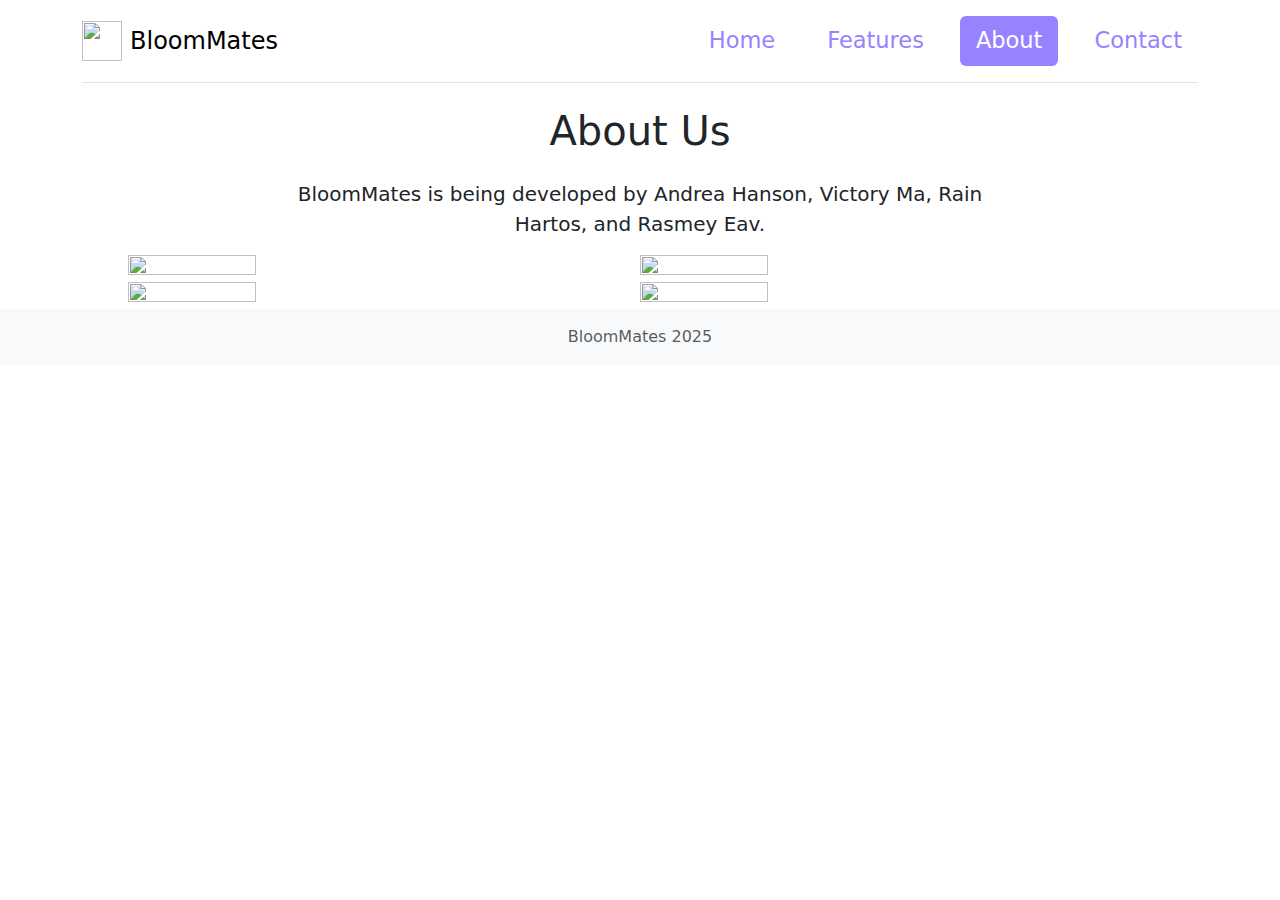
==== about.html @ 4c2a4fcb "Fixed the nav bar weirdness" ====
<!DOCTYPE html>
<html lang="en">

<head>
    <meta charset="UTF-8">
    <meta name="viewport" content="width=device-width, initial-scale=1.0">
    <link href="https://cdn.jsdelivr.net/npm/bootstrap@5.3.3/dist/css/bootstrap.min.css" rel="stylesheet"
        integrity="sha384-QWTKZyjpPEjISv5WaRU9OFeRpok6YctnYmDr5pNlyT2bRjXh0JMhjY6hW+ALEwIH" crossorigin="anonymous">
    <link rel="stylesheet" href="./styles.css">
    <title>About - BloomMates App</title>
</head>

<body>
    <div class="container">
        <header class="d-flex flex-wrap justify-content-center py-3 mb-4 border-bottom">
            <a href="/"
                class="d-flex align-items-center mb-3 mb-md-0 me-md-auto link-body-emphasis text-decoration-none">
                <img src="./images/tulips.png" class="bi me-2" width="40" height="40">
                <span class="fs-4">BloomMates</span>
            </a>

            <ul class="nav nav-pills">
                <li class="nav-item"><a href="index.html" class="nav-link">Home</a></li>
                <li class="nav-item"><a href="features.html" class="nav-link">Features</a></li>
                <li class="nav-item"><a href="about.html" class="nav-link active" aria-current="page">About</a></li>
                <li class="nav-item"><a href="contact.html" class="nav-link">Contact</a></li>
            </ul>
        </header>
    </div>

    <div class="container">
        <h1 class="text-center mb-4">About Us</h1>
        <div class="row">
            <div class="col-md-8 mx-auto">
                <p class="lead text-center">BloomMates is being developed by Andrea Hanson, Victory Ma, Rain Hartos,
                    and Rasmey Eav.
                </p>
            </div>
        </div>
    </div>

    <div id="poster-container">
        <img class="poster" src="./images/andrea.png">
        <img class="poster" src="./images/victor.png">
        <img class="poster" src="./images/rain.png">
        <img class="poster" src="./images/rasmey.png">
    </div>

    <footer class="footer mt-auto py-3 bg-light">
        <div class="container text-center">
            <p class="text-muted mb-0">BloomMates 2025</p>
        </div>
    </footer>

    <script src="https://cdn.jsdelivr.net/npm/bootstrap@5.3.3/dist/js/bootstrap.bundle.min.js"
        integrity="sha384-YvpcrYf0tY3lHB60NNkmXc5s9fDVZLESaAA55NDzOxhy9GkcIdslK1eN7N6jIeHz"
        crossorigin="anonymous"></script>
</body>

</html>
---- styles.css ----
.logo1 {
  height: 10%;
  width: 18%;
}

.logo2 {
  height: 18%;
  width: 18%;
}

.logo3 {
  height: 50px;
}

.logo3 {
  height: 500px;
}



.poster {
  height: 50%;
  width: 25%;
  flex-basis: 40%;
}

#poster-container {
  display: flex;
  flex-direction: row;
  align-items: center;
  justify-content: center;
  flex-wrap: wrap;
}

#card-1 {
  height: 100%;
  border-radius: 50px;
}

.container2 {
  margin: 0px;
  height: 100px;
  display: flex;
  flex-direction: row;
  align-items: center;
  justify-content: center;
  gap: 20px;
  text-decoration: none;
}

.container3 {
  margin-top: 20px;
  display: flex;
  flex-direction: row;
  align-items: center;
  justify-content: center;
}

.feature-img {
  height: 100%;
}

.container2:link {
  text-decoration: none;
}

/* landing page css */

.body_landing {
  font-family: "Open Sans", sans-serif;
  text-align: center;
  background: linear-gradient(to bottom, #fff, #e7e3fc);
  color: #6b4fa1;
  margin: 0;
  padding: 0;
}

.logo {
  font-size: 48px;
  font-weight: bold;
  margin-top: 20px;
}

.tagline {
  padding: 12px 24px;
  font-size: 2.875em;
  margin: 40px 0;
}

.hero-image {
  width: 100%;
}

.logo-image {
  width: 50%;
  height: auto;
}

.buttons {
  margin-top: 20px;
}

.btn {
  padding: 12px 24px;
  border: none;
  font-size: 16px;
  cursor: pointer;
  margin: 10px;
  border-radius: 20px;
}

.btn-about {
  margin-left: 20px;
  background-color: #6b4fa1;
  color: white;
}

.btn-contact {
  background-color: #6b4fa1;
  color: white;
}

.containerlanding {
  display: flex;
  align-items: center;
  justify-content: space-between;
  max-width: 1200px;
  margin: auto;
  padding: 20px;
}

.content {
  flex: 1;
  text-align: left;
}

.featurelist {
  flex: 2;
  text-align: center;
  font-family: "Open Sans", sans-serif;
  background-color: #6b4fa1;
  color: #ffffff;
  margin: 20;


  padding: 24px 24px;
  border: none;
  font-size: 16px;


}

.image-container {
  flex: 1;
  display: flex;
  justify-content: center;
}

/* Nav Pills */

.nav-pills {
  display: flex;
  justify-content: center; /* Centers the pills */
  gap: 20px; /* Adds spacing between pills */
}

.nav-pills .nav-link {
  
  color: #9782ff;
  transition: background-color 0.3s ease-in-out;
  gap: 50px; 
}

.nav-pills .nav-link:hover, 
.nav-pills .nav-link.active {
  background-color: #9782ff; /* Green accent color */
  color: white;
}

ul {
  font-size: 1.125em; /* Adjusts the font size for the entire list */
  text-align: left;
}

ul li {
  font-size: 1.25em; /* Adjusts the font size for each list item */
}
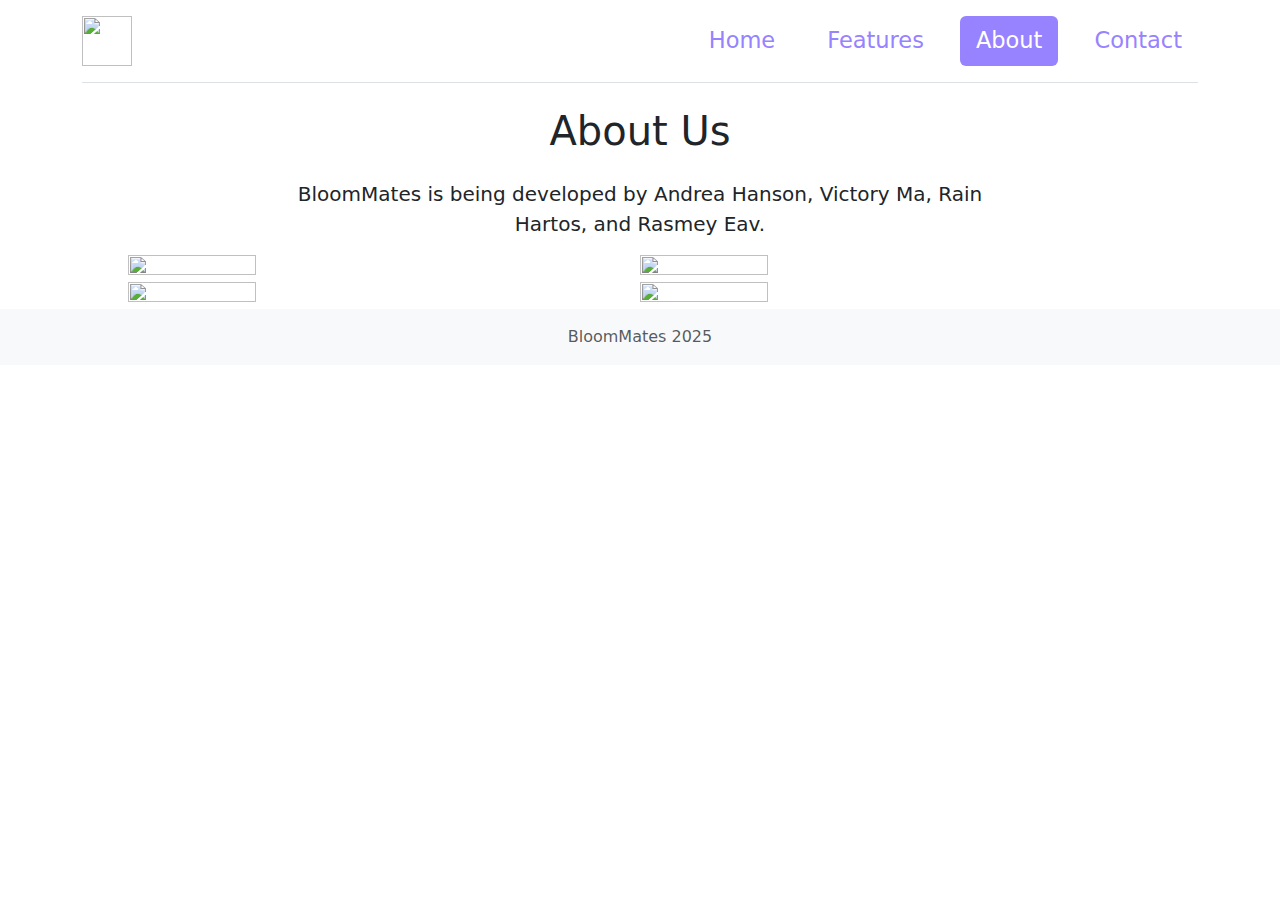
==== commit 07fe3a86: "favicon added" ====
--- a/about.html
+++ b/about.html
@@ -7,6 +7,10 @@
     <link href="https://cdn.jsdelivr.net/npm/bootstrap@5.3.3/dist/css/bootstrap.min.css" rel="stylesheet"
         integrity="sha384-QWTKZyjpPEjISv5WaRU9OFeRpok6YctnYmDr5pNlyT2bRjXh0JMhjY6hW+ALEwIH" crossorigin="anonymous">
     <link rel="stylesheet" href="./styles.css">
+    <link rel="apple-touch-icon" sizes="180x180" href="/apple-touch-icon.png">
+    <link rel="icon" type="image/png" sizes="32x32" href="/favicon-32x32.png">
+    <link rel="icon" type="image/png" sizes="16x16" href="/favicon-16x16.png">
+    <link rel="manifest" href="/site.webmanifest">
     <title>About - BloomMates App</title>
 </head>
 
@@ -15,8 +19,8 @@
         <header class="d-flex flex-wrap justify-content-center py-3 mb-4 border-bottom">
             <a href="/"
                 class="d-flex align-items-center mb-3 mb-md-0 me-md-auto link-body-emphasis text-decoration-none">
-                <img src="./images/tulips.png" class="bi me-2" width="40" height="40">
-                <span class="fs-4">BloomMates</span>
+                <img src="./images/OfficialBMIcon.svg" class="bi me-2" width="50" height="50">
+                <!-- <span class="fs-4">BloomMates</span> -->
             </a>
 
             <ul class="nav nav-pills">
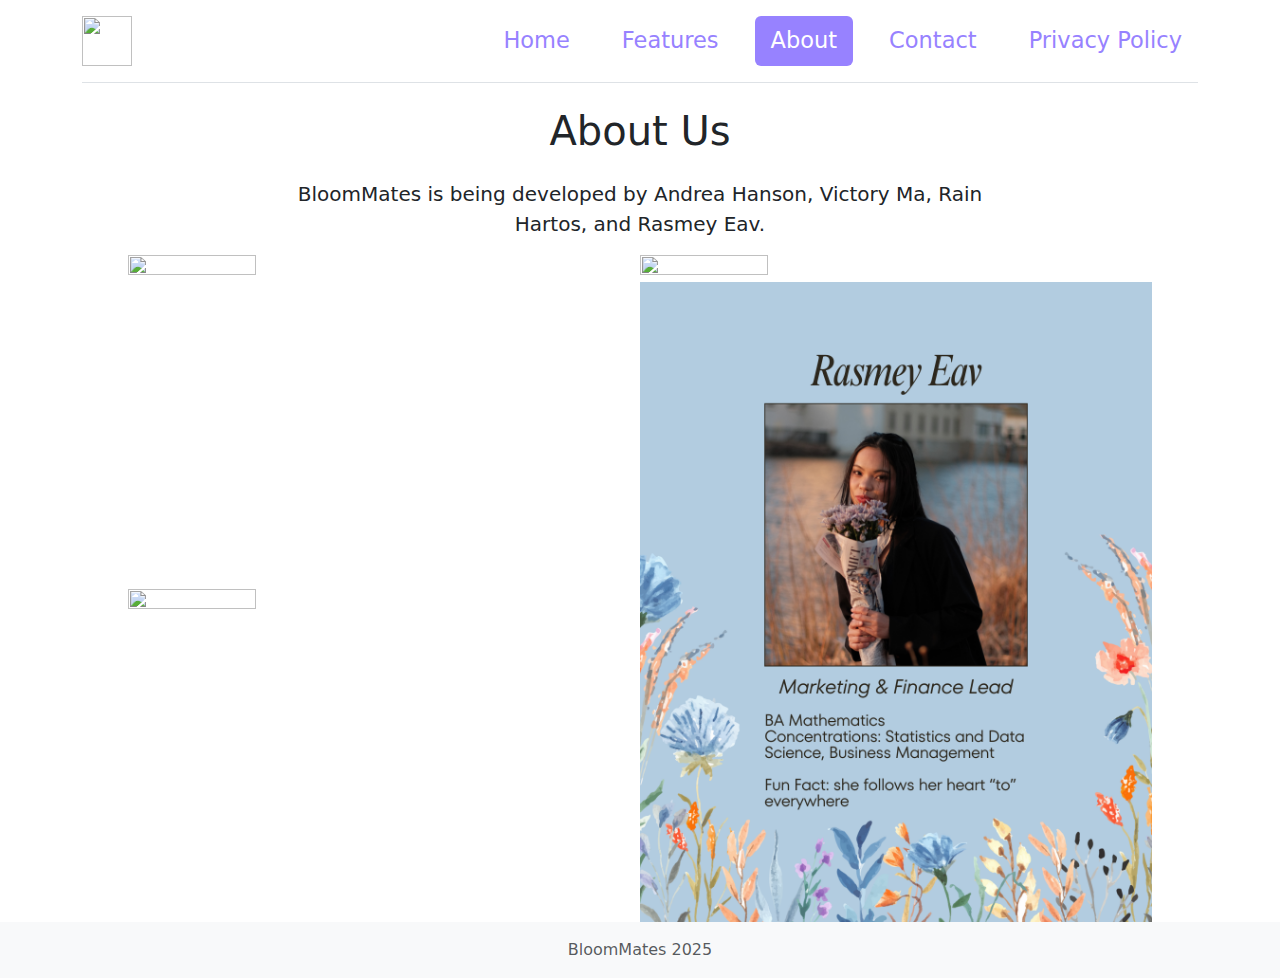
==== commit 8d215145: "privacy policy" ====
--- a/about.html
+++ b/about.html
@@ -28,6 +28,7 @@
                 <li class="nav-item"><a href="features.html" class="nav-link">Features</a></li>
                 <li class="nav-item"><a href="about.html" class="nav-link active" aria-current="page">About</a></li>
                 <li class="nav-item"><a href="contact.html" class="nav-link">Contact</a></li>
+                <li class="nav-item"><a href="privacy_policy.html" class="nav-link">Privacy Policy</a></li>
             </ul>
         </header>
     </div>
--- a/styles.css
+++ b/styles.css
@@ -1,22 +1,14 @@
-.logo1 {
-  height: 10%;
-  width: 18%;
-}
-
+.logo1,
 .logo2 {
-  height: 18%;
-  width: 18%;
+  max-width: 200px;
+  width: 100%;
+  height: auto;
+  margin: 10px;
 }
 
 .logo3 {
   height: 50px;
 }
-
-.logo3 {
-  height: 500px;
-}
-
-
 
 .poster {
   height: 50%;
@@ -67,7 +59,7 @@
 /* landing page css */
 
 .body_landing {
-  font-family: "Open Sans", sans-serif;
+  font-family: 'Open Sans', sans-serif;
   text-align: center;
   background: linear-gradient(to bottom, #fff, #e7e3fc);
   color: #6b4fa1;
@@ -88,12 +80,15 @@
 }
 
 .hero-image {
-  width: 100%;
+  max-width: 100%;
+  height: auto;
+  object-fit: contain;
 }
 
 .logo-image {
-  width: 50%;
-  height: auto;
+  width: 35%;
+  height: auto;
+  max-width: 400px;
 }
 
 .buttons {
@@ -126,7 +121,7 @@
   justify-content: space-between;
   max-width: 1200px;
   margin: auto;
-  padding: 20px;
+  padding: 20px 40px;
 }
 
 .content {
@@ -137,17 +132,14 @@
 .featurelist {
   flex: 2;
   text-align: center;
-  font-family: "Open Sans", sans-serif;
+  font-family: 'Open Sans', sans-serif;
   background-color: #6b4fa1;
   color: #ffffff;
   margin: 20;
 
-
   padding: 24px 24px;
   border: none;
   font-size: 16px;
-
-
 }
 
 .image-container {
@@ -165,23 +157,71 @@
 }
 
 .nav-pills .nav-link {
-  
   color: #9782ff;
   transition: background-color 0.3s ease-in-out;
-  gap: 50px; 
-}
-
-.nav-pills .nav-link:hover, 
+  gap: 50px;
+}
+
+.nav-pills .nav-link:hover,
 .nav-pills .nav-link.active {
-  background-color: #9782ff; /* Green accent color */
+  background-color: #9782ff;
   color: white;
 }
 
 ul {
-  font-size: 1.125em; /* Adjusts the font size for the entire list */
+  font-size: 1.125em;
   text-align: left;
 }
 
 ul li {
-  font-size: 1.25em; /* Adjusts the font size for each list item */
-}
+  font-size: 1.25em;
+}
+
+.hero-img {
+  max-width: 100%;
+  height: auto;
+  max-height: 900px;
+  object-fit: contain;
+}
+
+@media screen and (max-width: 768px) {
+  .hero-img {
+    max-height: 350px;
+  }
+}
+
+@media screen and (max-width: 480px) {
+  .hero-img {
+    max-height: 250px;
+  }
+}
+
+@media screen and (max-width: 768px) {
+  .logo-image {
+    width: 60%;
+  }
+
+  .featurelist .containerlanding {
+    flex-direction: column;
+    gap: 20px;
+  }
+
+  .featurelist ul {
+    padding-left: 20px;
+    width: 90%;
+  }
+}
+
+@media screen and (max-width: 480px) {
+  .logo-image {
+    width: 80%;
+  }
+
+  .featurelist h1 {
+    font-size: 2em;
+  }
+
+  .featurelist ul li {
+    font-size: 1em;
+  }
+}
